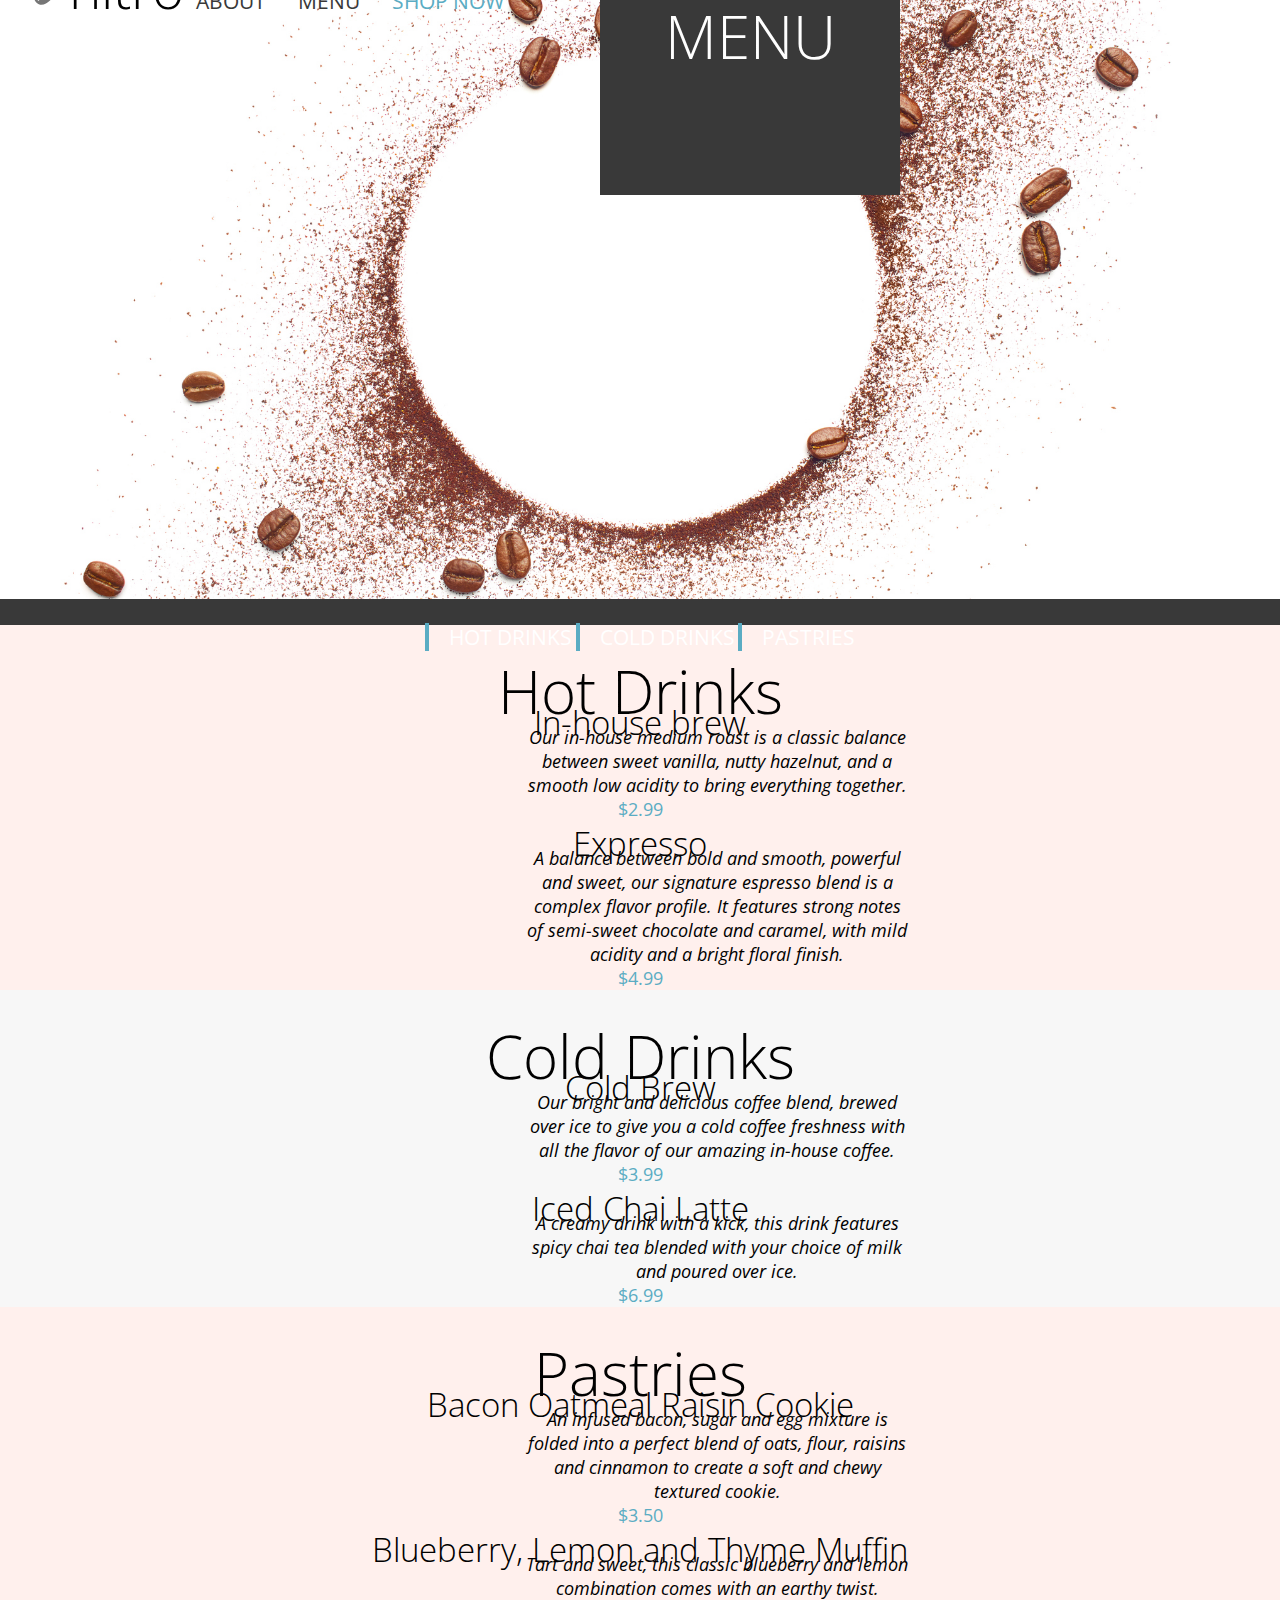
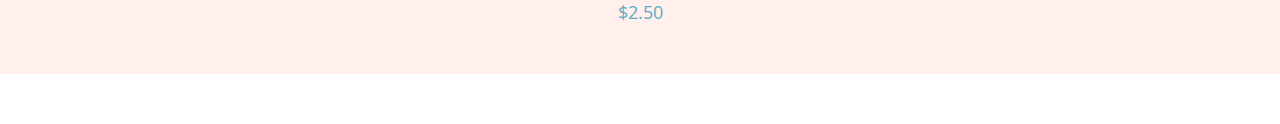
==== pages/menu.html @ 743bc77f "initiallizing coffeeshop" ====
<!DOCTYPE html>
<html lang="en">
<head>
    <meta charset="UTF-8">
    <meta name="viewport" content="width=device-width, initial-scale=1.0">
    <link href="https://fonts.googleapis.com/css2?family=Open+Sans:ital,wght@0,300;0,400;0,600;0,700;1,400&display=swap" rel="stylesheet">
    <title>Coffee Shop - Menu</title>
    <link rel="stylesheet" href="../css/menu.css"/>
    <link rel="stylesheet" href="../css/global.css"/>
</head>
<body>
    <section class="background_color--three">
        <a href="../index.html"><img class="coffee-beans-logo-and-footer element_padding" src="../assets/images/Assets/coffee-beans-logo-and-footer.svg" alt="coffeebeanlogo"></a>
        <h1 class="heading_one_changes element_padding">nitro</h1>
            <ul class="element_grouping">
                <a class="navlist_changes element_grouping" href="../index.html"><li>ABOUT</li></a>
                <a class="navlist_changes element_grouping" href="#menu"><li>MENU</li></a>
                <a class="navlist_changes element_grouping element_shopnow_coloring" href="#menu"><li>SHOP NOW</li></a>
            </ul>
    </section>
        
    <section id="menu" class="coffee_circle">
        <h1 class="menu_background_letters">MENU</h1>
    </section>

        <nav class="menu-bar">
            <ul class="background">
                <div class="background__list">
                <a class="menulist_changes remove_underline background__list--border"  href="#hotdrinks"><li>HOT DRINKS</li></a>
                <a class="menulist_changes remove_underline background__list--border"  href="#colddrinks"><li class="">COLD DRINKS</li></a>
                <a class="menulist_changes remove_underline background__list--border"  href="#pastries"><li class="">PASTRIES</li></a>
                </div>
            </ul>
        </nav>

    <section class="background_color">
        <div class="hot-drinkparagraph_modification">
            <h2 id="hotdrinks"  class="heading_onetwo_changes centering">Hot Drinks</h2> 
                <h3 class="centering headingthree_nav_changes">In-house brew</h3>
                            <p class="paragraph_modification">
                                Our in-house medium roast is a 
                                classic balance between sweet vanilla, 
                                nutty hazelnut, and a smooth low
                                acidity to bring everything together.
                            </p>
                            <p class="moneytext_format centering">$2.99</p>
                    
                <h3 class="centering headingthree_nav_changes">Expresso</h3>
                            <p class="paragraph_modification">
                                A balance between bold and smooth, powerful and sweet, 
                                our signature espresso blend is a complex flavor profile. 
                                It features strong notes of semi-sweet chocolate and caramel, 
                                with mild acidity and a bright floral finish.
                            </p>
                    <p class="moneytext_format centering">$4.99</p>
        </div>
    </section>
        
        <section class="background_color_two">
        <h2 id="colddrinks" class="heading_onetwo_changes centering">Cold Drinks</h2>
            <h3 class="centering headingthree_nav_changes">Cold Brew</h3>
                <p class="paragraph_modification">
                    Our bright and delicious coffee blend, brewed over ice to give you a cold 
                    coffee freshness with all the flavor of our amazing in-house coffee.
                </p>
                <p class="moneytext_format centering">$3.99</p>
            <h3 class="centering headingthree_nav_changes">Iced Chai Latte</h3>
                <p class="paragraph_modification">
                    A creamy drink with a kick, this drink features spicy chai tea 
                    blended with your choice of milk and poured over ice.
                </p>
                <p class="moneytext_format centering">$6.99</p>
        </section>
        
        <section class="background_color">
        <h2 id="pastries" class="heading_onetwo_changes centering">Pastries</h2>
            <h3 class="centering headingthree_nav_changes">Bacon Oatmeal Raisin Cookie</h3>
                <p class="paragraph_modification">
                    An infused bacon, sugar and egg mixture is folded into a perfect blend of oats, 
                    flour, raisins and cinnamon to create a soft and chewy textured cookie.
                </p>
                <p class="moneytext_format centering">$3.50</p>
            <h3 class="centering headingthree_nav_changes">Blueberry, Lemon and Thyme Muffin</h3>
                <p class="paragraph_modification">
                    Tart and sweet, this classic blueberry and lemon 
                    combination comes with an earthy twist.
                </p>
                <p class="moneytext_format centering">$2.50</p>
        </section>
</body>
</html>
---- css/menu.css ----
.coffee-beans-logo-and-footer {
    width: 3.125rem;
    display: inline-block;
}

.menu_background_letters {
    width: 18.75rem;
    height: 12.5rem;
    background-color: #393939;
    font-family: "Open Sans";
    font-size: 3.75rem;
    font-weight: 300;
    color: #fff;
    text-align: center;
    margin-left: 37.5rem;
}

.coffee_circle {
    background-image: url(../assets/images/Assets/coffee-circle.jpg);
    width: 100%;
    height: 37.75rem;
    background-position: center;
    background-size: cover;
}

.menu-bar {
    background-color: #393939;
    width: 100%;
    height: 76px;
    display: flex;
    justify-content: center;

}


.background {
    margin-top: 0rem;
    align-items: center;
    width: 34%;
    height: 100%;
    padding-left: 0%;
}

.background__list {
    display: flex;
    width: 100%;
    height: 100%;
    align-items: center;
    justify-content: space-evenly;
}

.menulist_changes{
    list-style-type: none;
    text-align: center;
    color: #fff;
    font-size: 1.3125rem;
    font-weight: 400;
}

.menulist_changes:visited {
    color: #fff;
}

.remove_underline {
    text-decoration: none;
}

.background__list--border {
    border-left: 4px solid #5BACC3;
    padding-left: 20px;
}

.navlist_changes {
    font-size: 1.3125rem;
    font-weight: 400;
    list-style-type: none;
}

.heading_onetwo_changes {
    font-size: 3.75rem;
    font-weight: 300;
    padding-top: 25px;
    height: 50px;
}

.heading_one_changes {
    font-size: 3.4375rem;
    font-weight: 300;
    display: inline-block;
}

.centering {
    text-align: center;
}

.paragraph_modification {
    text-align: center;
    font-size: 1.125rem;
    font-weight: 400;
    font-style: italic;
    width: 30%;
    padding-left: 32.8125rem;
    margin-top: -1.25rem;
}


.headingthree_nav_changes {
    font-size: 2.0625rem;
    font-weight: 300;
}

.moneytext_format {
    font-size: 1.125rem;
    font-weight: 400;
    color: #5BACC3;
}

.background_color {
    background-color: #FFF0ED;
    margin-top: -3.125rem;
    margin-bottom: -3.125rem;
    padding-bottom: 50px;
}

.background_color_two {
    background-color: #F7F7F7;
    margin-top: -3.125rem;
    padding-bottom: 50px;
}


.element_grouping {
    display: inline-block;
    margin: .875rem;
    text-decoration: none;
    color: #393939;
}

.element_padding {
    margin-left: 1.25rem;
    margin-right: -1.25rem;
}

.background_color--three {
    background-color: #FFF0ED;
    margin-bottom: -3rem;
    margin-top: -3.125rem;
    margin-left: -0.3125rem;
    margin-right: -0.3125rem;
}

.element_shopnow_coloring {
    color: #5BACC3;
}

.element_lining {
    display: inline
}
---- css/global.css ----
* {
    font-family:'Open Sans';
    font-weight: 400;
    padding: 0;
    margin:0;
}
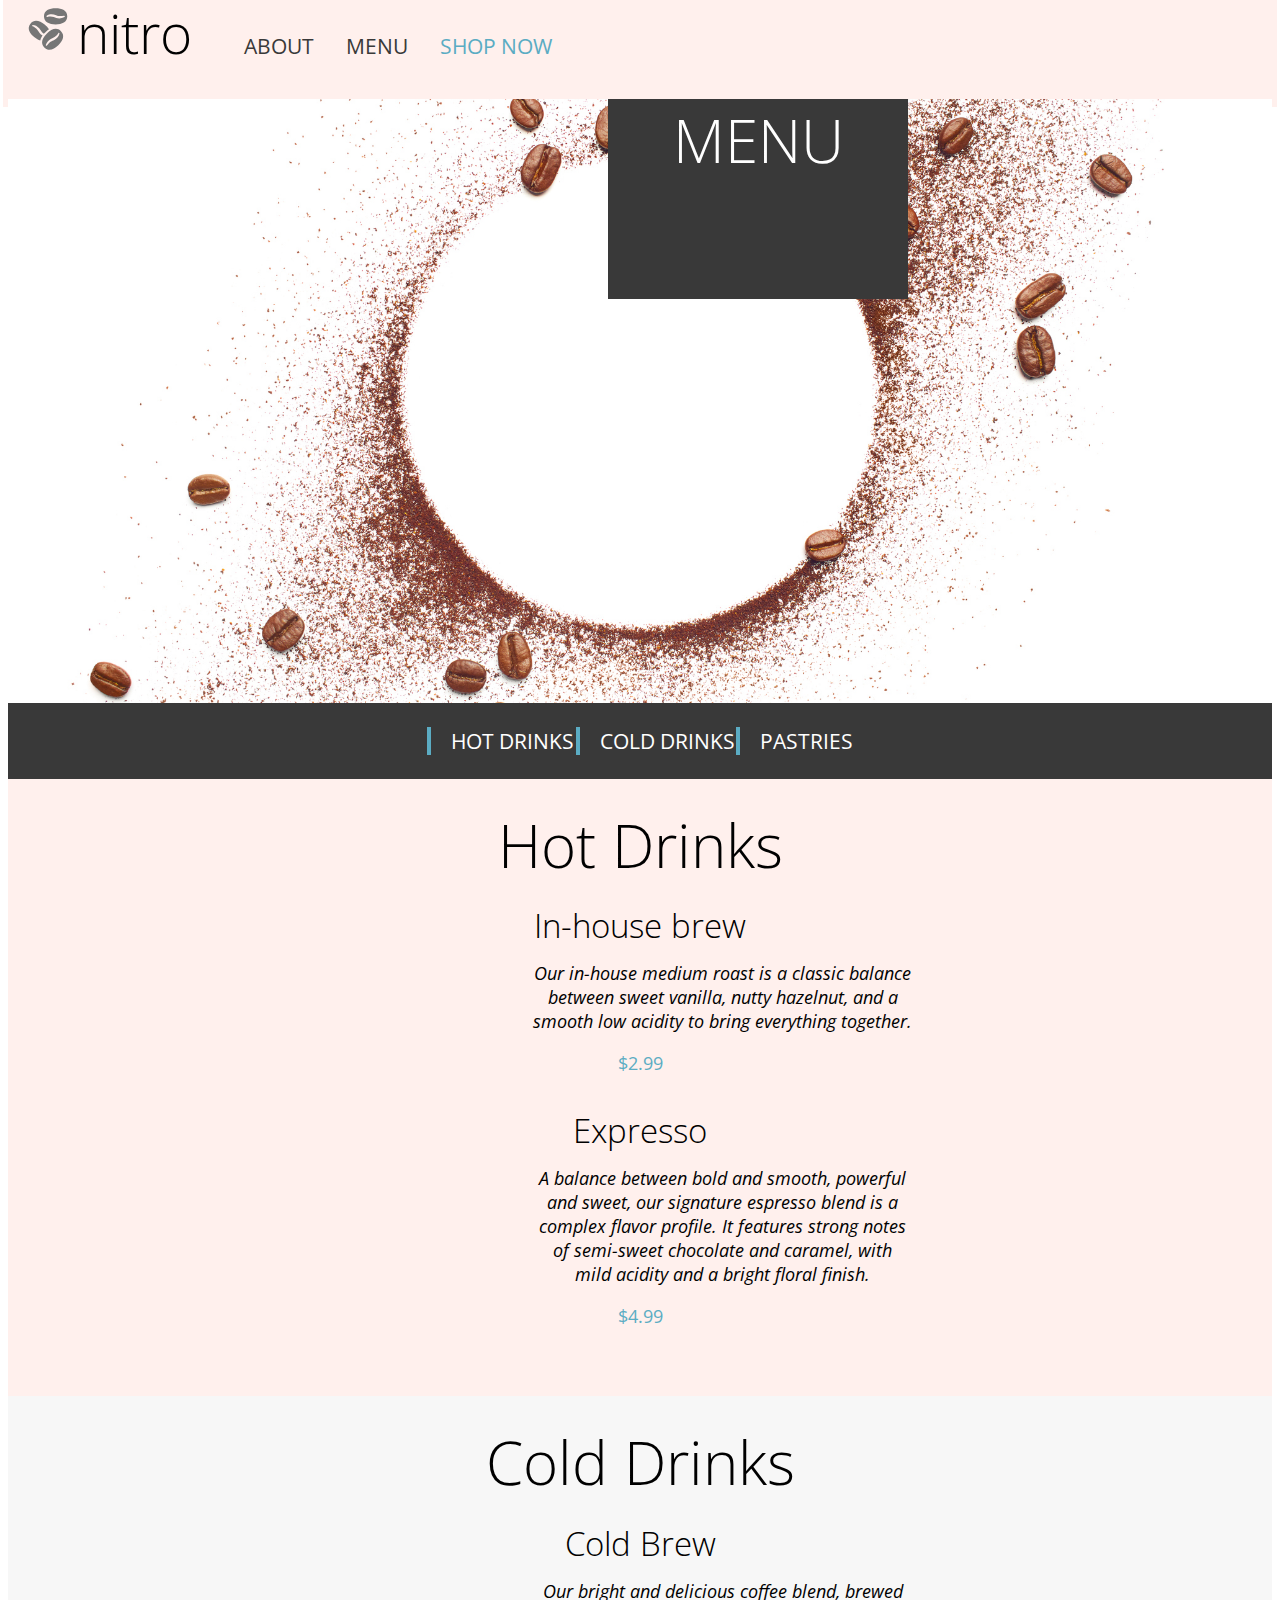
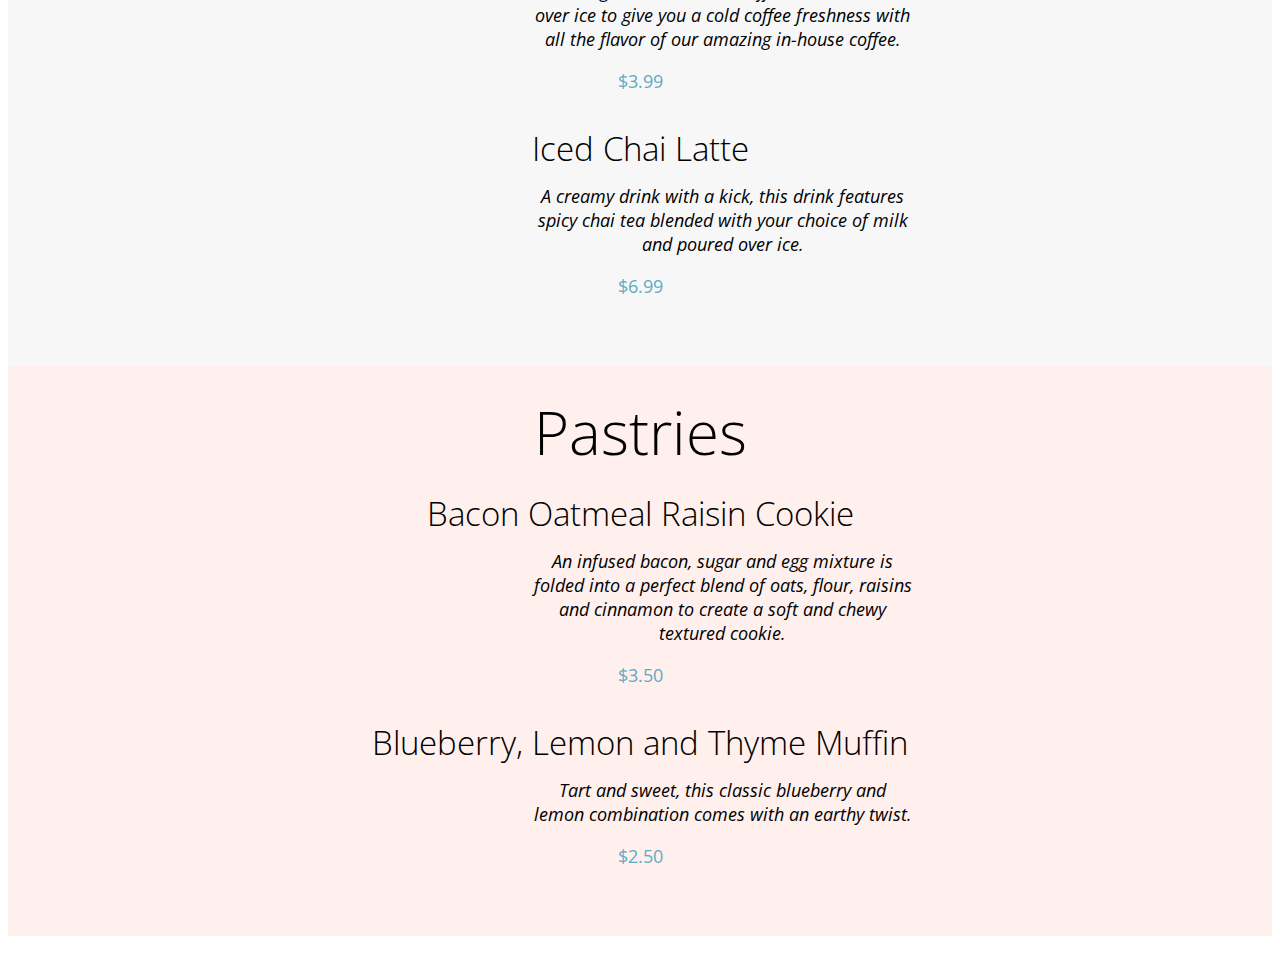
==== commit 12d038ed: "remember to reset padding and margin in order to finish pages" ====
--- a/pages/menu.html
+++ b/pages/menu.html
@@ -1,91 +1,110 @@
 <!DOCTYPE html>
 <html lang="en">
+
 <head>
     <meta charset="UTF-8">
     <meta name="viewport" content="width=device-width, initial-scale=1.0">
-    <link href="https://fonts.googleapis.com/css2?family=Open+Sans:ital,wght@0,300;0,400;0,600;0,700;1,400&display=swap" rel="stylesheet">
+    <link href="https://fonts.googleapis.com/css2?family=Open+Sans:ital,wght@0,300;0,400;0,600;0,700;1,400&display=swap"
+        rel="stylesheet">
     <title>Coffee Shop - Menu</title>
-    <link rel="stylesheet" href="../css/menu.css"/>
-    <link rel="stylesheet" href="../css/global.css"/>
+    <link rel="stylesheet" href="../css/menu.css" />
+    <link rel="stylesheet" href="../css/global.css" />
 </head>
+
+<!-- REMEMBER TO RESET PADDING AND MARGIN IN THE GLOBAL.CSS FIX THE PAGE -->
+
 <body>
     <section class="background_color--three">
-        <a href="../index.html"><img class="coffee-beans-logo-and-footer element_padding" src="../assets/images/Assets/coffee-beans-logo-and-footer.svg" alt="coffeebeanlogo"></a>
+        <a href="../index.html"><img class="coffee-beans-logo-and-footer element_padding"
+                src="../assets/images/Assets/coffee-beans-logo-and-footer.svg" alt="coffeebeanlogo"></a>
         <h1 class="heading_one_changes element_padding">nitro</h1>
-            <ul class="element_grouping">
-                <a class="navlist_changes element_grouping" href="../index.html"><li>ABOUT</li></a>
-                <a class="navlist_changes element_grouping" href="#menu"><li>MENU</li></a>
-                <a class="navlist_changes element_grouping element_shopnow_coloring" href="#menu"><li>SHOP NOW</li></a>
-            </ul>
+        <ul class="element_grouping">
+            <a class="navlist_changes element_grouping" href="../index.html">
+                <li>ABOUT</li>
+            </a>
+            <a class="navlist_changes element_grouping" href="#menu">
+                <li>MENU</li>
+            </a>
+            <a class="navlist_changes element_grouping element_shopnow_coloring" href="#menu">
+                <li>SHOP NOW</li>
+            </a>
+        </ul>
     </section>
-        
+
     <section id="menu" class="coffee_circle">
         <h1 class="menu_background_letters">MENU</h1>
     </section>
 
-        <nav class="menu-bar">
-            <ul class="background">
-                <div class="background__list">
-                <a class="menulist_changes remove_underline background__list--border"  href="#hotdrinks"><li>HOT DRINKS</li></a>
-                <a class="menulist_changes remove_underline background__list--border"  href="#colddrinks"><li class="">COLD DRINKS</li></a>
-                <a class="menulist_changes remove_underline background__list--border"  href="#pastries"><li class="">PASTRIES</li></a>
-                </div>
-            </ul>
-        </nav>
+    <nav class="menu-bar">
+        <ul class="background">
+            <div class="background__list">
+                <a class="menulist_changes remove_underline background__list--border" href="#hotdrinks">
+                    <li>HOT DRINKS</li>
+                </a>
+                <a class="menulist_changes remove_underline background__list--border" href="#colddrinks">
+                    <li class="">COLD DRINKS</li>
+                </a>
+                <a class="menulist_changes remove_underline background__list--border" href="#pastries">
+                    <li class="">PASTRIES</li>
+                </a>
+            </div>
+        </ul>
+    </nav>
 
     <section class="background_color">
         <div class="hot-drinkparagraph_modification">
-            <h2 id="hotdrinks"  class="heading_onetwo_changes centering">Hot Drinks</h2> 
-                <h3 class="centering headingthree_nav_changes">In-house brew</h3>
-                            <p class="paragraph_modification">
-                                Our in-house medium roast is a 
-                                classic balance between sweet vanilla, 
-                                nutty hazelnut, and a smooth low
-                                acidity to bring everything together.
-                            </p>
-                            <p class="moneytext_format centering">$2.99</p>
-                    
-                <h3 class="centering headingthree_nav_changes">Expresso</h3>
-                            <p class="paragraph_modification">
-                                A balance between bold and smooth, powerful and sweet, 
-                                our signature espresso blend is a complex flavor profile. 
-                                It features strong notes of semi-sweet chocolate and caramel, 
-                                with mild acidity and a bright floral finish.
-                            </p>
-                    <p class="moneytext_format centering">$4.99</p>
+            <h2 id="hotdrinks" class="heading_onetwo_changes centering">Hot Drinks</h2>
+            <h3 class="centering headingthree_nav_changes">In-house brew</h3>
+            <p class="paragraph_modification">
+                Our in-house medium roast is a
+                classic balance between sweet vanilla,
+                nutty hazelnut, and a smooth low
+                acidity to bring everything together.
+            </p>
+            <p class="moneytext_format centering">$2.99</p>
+
+            <h3 class="centering headingthree_nav_changes">Expresso</h3>
+            <p class="paragraph_modification">
+                A balance between bold and smooth, powerful and sweet,
+                our signature espresso blend is a complex flavor profile.
+                It features strong notes of semi-sweet chocolate and caramel,
+                with mild acidity and a bright floral finish.
+            </p>
+            <p class="moneytext_format centering">$4.99</p>
         </div>
     </section>
-        
-        <section class="background_color_two">
+
+    <section class="background_color_two">
         <h2 id="colddrinks" class="heading_onetwo_changes centering">Cold Drinks</h2>
-            <h3 class="centering headingthree_nav_changes">Cold Brew</h3>
-                <p class="paragraph_modification">
-                    Our bright and delicious coffee blend, brewed over ice to give you a cold 
-                    coffee freshness with all the flavor of our amazing in-house coffee.
-                </p>
-                <p class="moneytext_format centering">$3.99</p>
-            <h3 class="centering headingthree_nav_changes">Iced Chai Latte</h3>
-                <p class="paragraph_modification">
-                    A creamy drink with a kick, this drink features spicy chai tea 
-                    blended with your choice of milk and poured over ice.
-                </p>
-                <p class="moneytext_format centering">$6.99</p>
-        </section>
-        
-        <section class="background_color">
+        <h3 class="centering headingthree_nav_changes">Cold Brew</h3>
+        <p class="paragraph_modification">
+            Our bright and delicious coffee blend, brewed over ice to give you a cold
+            coffee freshness with all the flavor of our amazing in-house coffee.
+        </p>
+        <p class="moneytext_format centering">$3.99</p>
+        <h3 class="centering headingthree_nav_changes">Iced Chai Latte</h3>
+        <p class="paragraph_modification">
+            A creamy drink with a kick, this drink features spicy chai tea
+            blended with your choice of milk and poured over ice.
+        </p>
+        <p class="moneytext_format centering">$6.99</p>
+    </section>
+
+    <section class="background_color">
         <h2 id="pastries" class="heading_onetwo_changes centering">Pastries</h2>
-            <h3 class="centering headingthree_nav_changes">Bacon Oatmeal Raisin Cookie</h3>
-                <p class="paragraph_modification">
-                    An infused bacon, sugar and egg mixture is folded into a perfect blend of oats, 
-                    flour, raisins and cinnamon to create a soft and chewy textured cookie.
-                </p>
-                <p class="moneytext_format centering">$3.50</p>
-            <h3 class="centering headingthree_nav_changes">Blueberry, Lemon and Thyme Muffin</h3>
-                <p class="paragraph_modification">
-                    Tart and sweet, this classic blueberry and lemon 
-                    combination comes with an earthy twist.
-                </p>
-                <p class="moneytext_format centering">$2.50</p>
-        </section>
+        <h3 class="centering headingthree_nav_changes">Bacon Oatmeal Raisin Cookie</h3>
+        <p class="paragraph_modification">
+            An infused bacon, sugar and egg mixture is folded into a perfect blend of oats,
+            flour, raisins and cinnamon to create a soft and chewy textured cookie.
+        </p>
+        <p class="moneytext_format centering">$3.50</p>
+        <h3 class="centering headingthree_nav_changes">Blueberry, Lemon and Thyme Muffin</h3>
+        <p class="paragraph_modification">
+            Tart and sweet, this classic blueberry and lemon
+            combination comes with an earthy twist.
+        </p>
+        <p class="moneytext_format centering">$2.50</p>
+    </section>
 </body>
+
 </html>--- a/css/global.css
+++ b/css/global.css
@@ -1,7 +1,5 @@
 * {
     font-family:'Open Sans';
     font-weight: 400;
-    padding: 0;
-    margin:0;
-}
 
+}